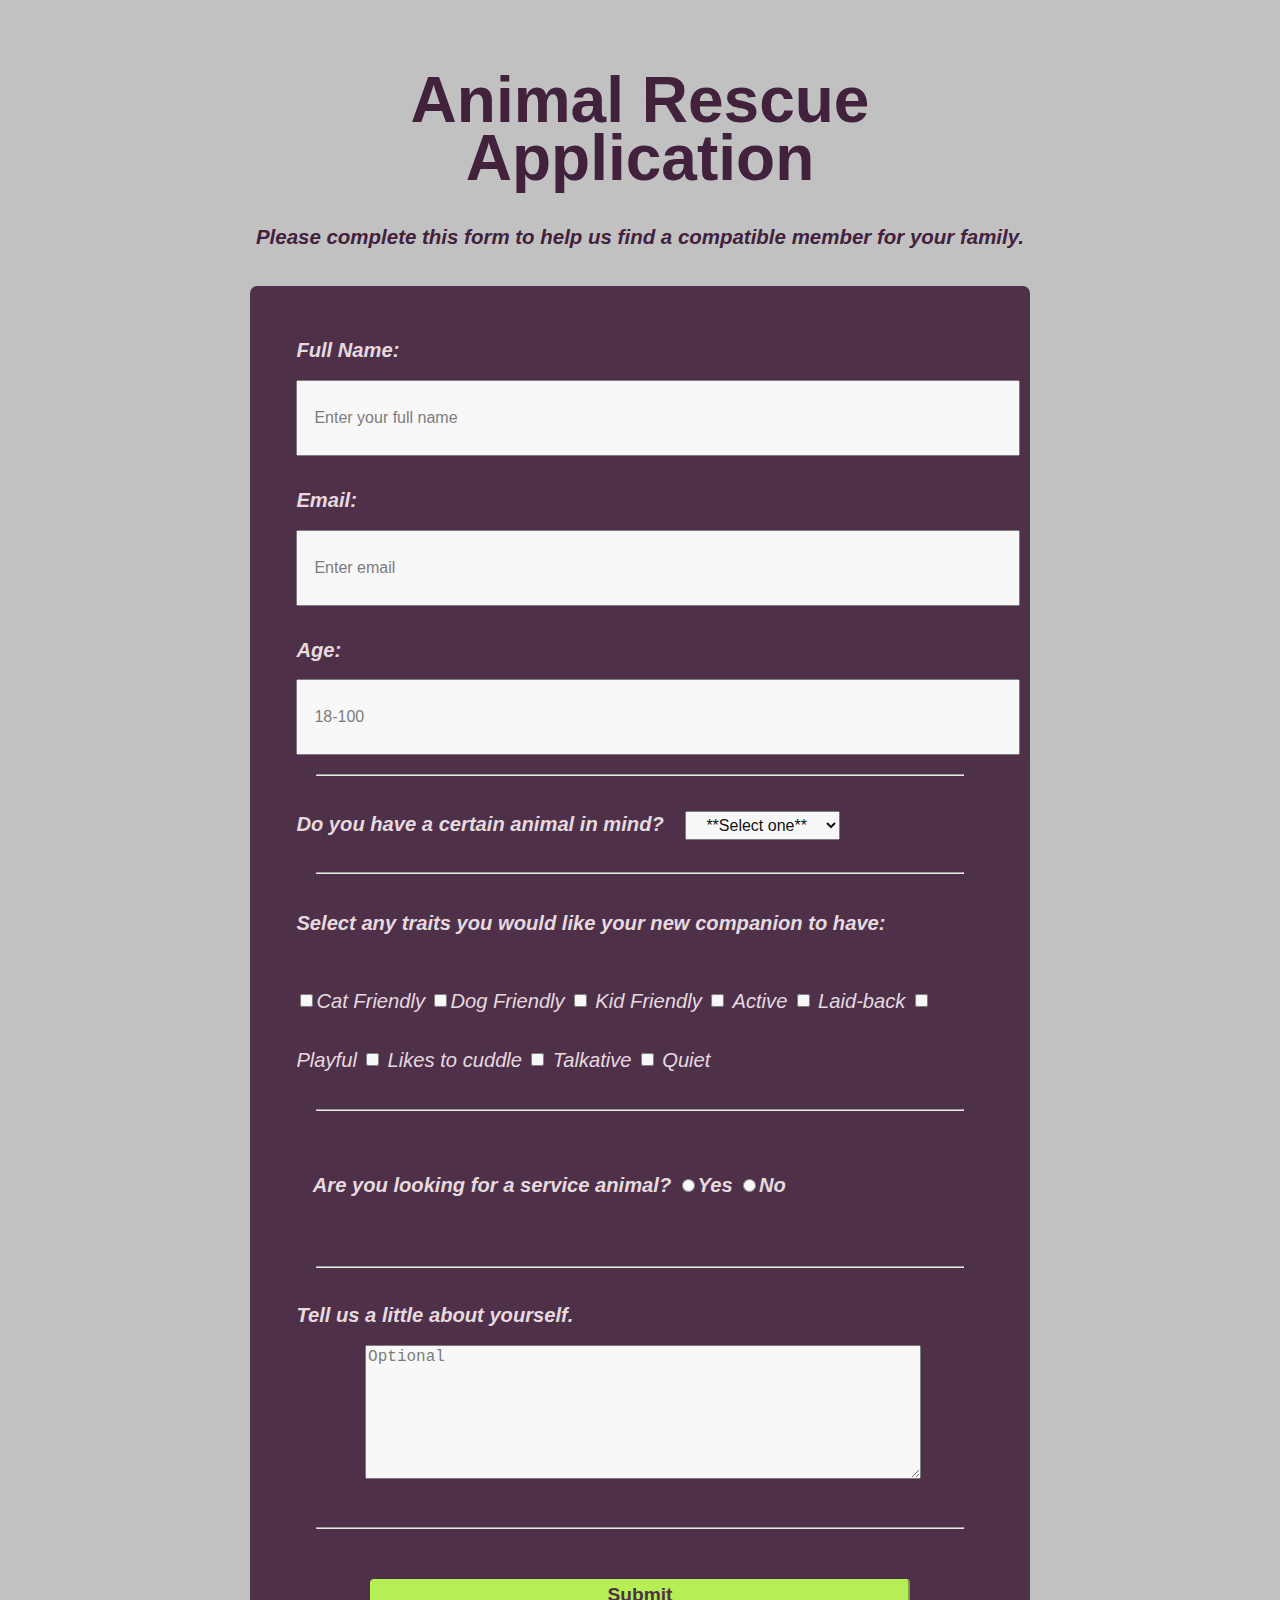
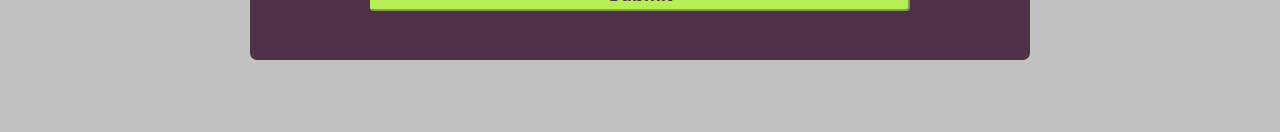
==== index.html @ a6e43615 "initial commit" ====
<!DOCTYPE html>
<html lang="en">

<head>
  <meta charset="UTF-8">
  <title>Animal Rescue Application</title>
  <link rel="stylesheet" href="styles.css"/>
</head>

  <body>
     <div class="form_body">
    <h1 id="title">Animal Rescue Application</h1>
    <p id="description">Please complete this form to help us find a compatible member for your family.</p>

  
  <form id="survey-form">
<fieldset> 
   <label id="name-label">Full Name:</label>
   <input id="name" type="text" placeholder="Enter your full name"required class="form-control"/> 

  <div>  <label id="email-label">Email: </label>
    <input id="email" type="email" placeholder="Enter email" required class="form-control"/> </div>

  <div> <label id="number-label">Age: </label>
   <input id="number" type="number" min="18" max="100" placeholder="18-100"required class="form-control"/></div>
   <hr> 

  <div> <label class="drop-question" for="dropdown">Do you have a certain animal in mind? <select id="dropdown">
     <option value="">**Select one**</option>
     <option value="cat">Cat</option>
     <option value="dog">Dog</option>
     <option value="either">Either</option>
   </select> </label></div>
   <hr>

<p class="checkbox-question">Select any traits you would like your new companion to have:</p>
  <input type="checkbox" value="cat-friendly" id="cat-friendly"/><label for="cat-friendly">Cat Friendly</label>
   <input type="checkbox" value="dog-friendly" id="dog-friendly"/><label for="dog-friendly">Dog Friendly</label>
   <input type="checkbox" value="kid-friendly"/> <label for="kid-friendly">Kid Friendly</label>
   <input type="checkbox" value="active"/> <label>Active</label>
   <input type="checkbox" value="laid-back"/> <label>Laid-back</label>
    <input type="checkbox" value="playful"/> <label>Playful</label>
    <input type="checkbox" value="cuddle"/> <label>Likes to cuddle</label>
  <input type="checkbox" value="talkative"/> <label>Talkative</label>
  <input type="checkbox" value="quiet"/> <label>Quiet</label>
  <hr>

<fieldset> 
<p class="radio-question">Are you looking for a service animal?</p>
   <label for="yes"> <input type="radio" id="service_animal_yes" name="service_animal" value="service_animal_yes"/>Yes</label>
   <label for="no"><input type="radio" id="service_animal_no" name="service_animal" value="service_animal_no"/>No</label>
</fieldset>
<hr>

   <label class="about-question" for="about">Tell us a little about yourself.<textarea id="about" placeholder="Optional"></textarea></label>
   <hr>
</fieldset>
<input type="submit" id="submit" value="Submit"/>
  </form>
  </div>
  </body>
</html>
---- styles.css ----
body{
    padding:20px;  
   background-image:url(https://cdn.pixabay.com/photo/2021/07/21/08/33/lavenders-6482579_1280.jpg), linear-gradient(#C2C1C2,#C2C1C2); 
   background-blend-mode:overlay;
   background-size:cover; 
  font-size:1.2em;
  font-family:sans-serif; 
  margin:0;
  line-height:3em;
  color:#EADDE1;
  }
  
  #title{
    color:#42213D;  
    font-size:4rem;
    margin-bottom:0.25em;
  }
  
  #description{
    color:#42213D;
    font-weight:bold;
    font-style:italic;
    font-size:1.28rem;
  }
  
  .form_body{
    display:block;  
    max-width:780px;
    margin: 3.25rem auto 3.25rem auto;
  }
  
  form{
    background-color:#42213D;
    padding:30px;  
    border-radius:0.45rem;
    opacity:90%;
  }
  
  .form-control{
    display:block;
    width:100%;
    height:2.5rem;
    padding:1em;
    font-size:1rem;
    margin-bottom:1em;
  }
  
  fieldset{
    border:none;
  }
  
  hr{
    margin:1em;
  }
  
  h1,p{
    text-align:center;
    font-weight:bold;
  }
  
  
  
  label,.checkbox-question,.drop-question,.radio-question, .about-question{
    text-align:left;
    font-style:italic;  
    font-size:1.05em;
    font-weight:bold;
  }
  
  #dropdown{
    font-size:1rem;
    padding:0.25em 1em;
    margin-left:1em;
  }
  
  .radio-question{
    display:inline-block;
  }
  
  input[type="checkbox"] + label{
    display:inline-block;  
    vertical-align:middle;
    font-weight:normal;
  }
  
  input[type=checkbox]:hover {
      box-shadow:0px 0px 10px #B386A5;
  }
  
  textarea{
    display:block;
    height:8em;
    width:80%; 
    font-size:1rem;
    margin-left:10%;
    margin-bottom:3em;
  }
  
  input[type="submit"]{
    display:block;
    width: 75%;
    height:2rem;
    margin:1em auto;
    background:#B5F44A;
    border-color:#B5F44A;
    border-radius:.25rem;
    color:#42213D;
    font-weight:bold;
    font-size:1em;
    text-align:center;
    cursor:pointer;
  }
  
  input[type=submit]:hover {
      box-shadow:0px 0px 10px #B386A5;
  }
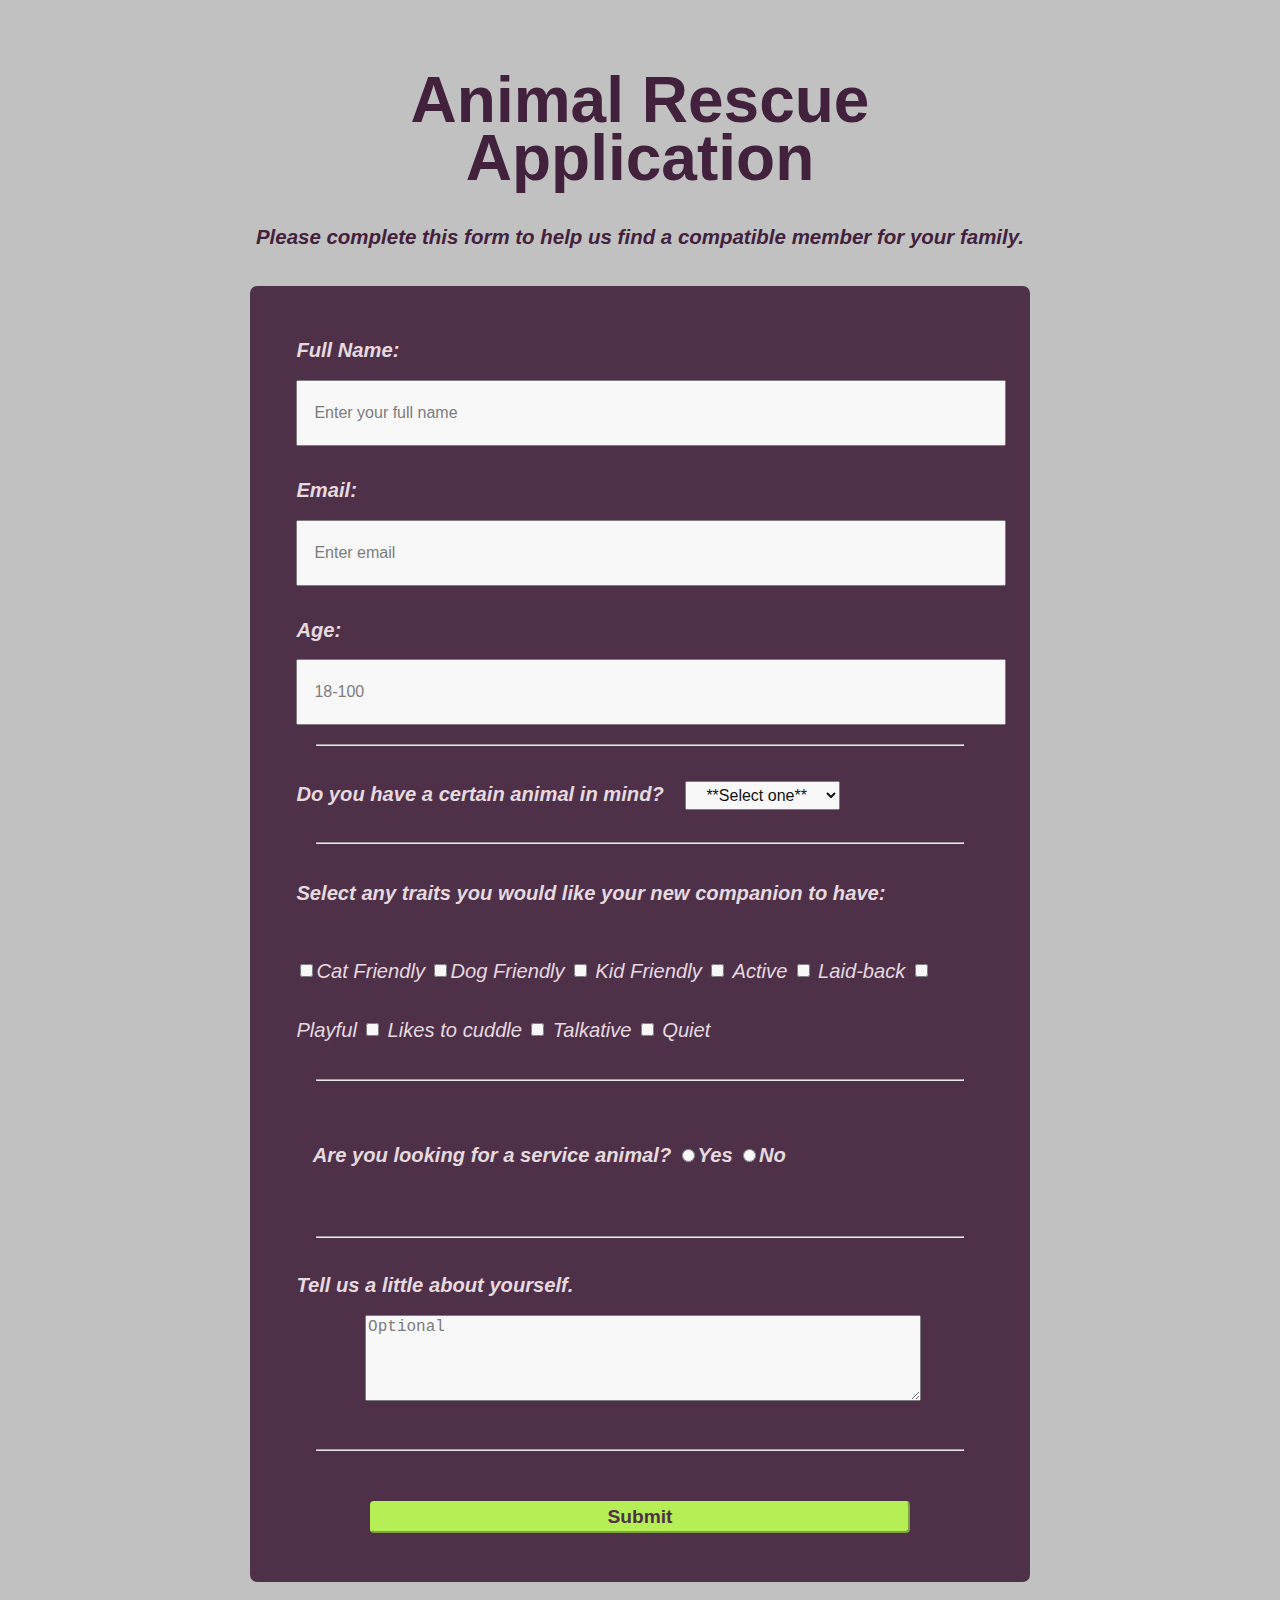
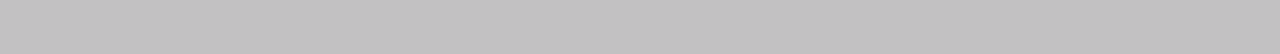
==== commit 246e302c: "Added media element to CSS" ====
--- a/index.html
+++ b/index.html
@@ -2,61 +2,72 @@
 <html lang="en">
 
 <head>
-  <meta charset="UTF-8">
-  <title>Animal Rescue Application</title>
-  <link rel="stylesheet" href="styles.css"/>
+    <meta charset="UTF-8">
+    <title>Animal Rescue Application</title>
+    <meta name="viewport" content="width=device-width, initial-scale=1, maximum-scale=1, user-scale=0">
+    <link rel="stylesheet" href="styles.css" />
 </head>
 
-  <body>
-     <div class="form_body">
-    <h1 id="title">Animal Rescue Application</h1>
-    <p id="description">Please complete this form to help us find a compatible member for your family.</p>
+<body>
+    <div class="form_body">
+        <h1 id="title">Animal Rescue Application</h1>
+        <p id="description">Please complete this form to help us find a compatible member for your family.</p>
 
-  
-  <form id="survey-form">
-<fieldset> 
-   <label id="name-label">Full Name:</label>
-   <input id="name" type="text" placeholder="Enter your full name"required class="form-control"/> 
 
-  <div>  <label id="email-label">Email: </label>
-    <input id="email" type="email" placeholder="Enter email" required class="form-control"/> </div>
+        <form id="survey-form">
+            <fieldset>
+                <label id="name-label">Full Name:</label>
+                <input id="name" type="text" placeholder="Enter your full name" required class="form-control" />
 
-  <div> <label id="number-label">Age: </label>
-   <input id="number" type="number" min="18" max="100" placeholder="18-100"required class="form-control"/></div>
-   <hr> 
+                <div> <label id="email-label">Email: </label>
+                    <input id="email" type="email" placeholder="Enter email" required class="form-control" />
+                </div>
 
-  <div> <label class="drop-question" for="dropdown">Do you have a certain animal in mind? <select id="dropdown">
-     <option value="">**Select one**</option>
-     <option value="cat">Cat</option>
-     <option value="dog">Dog</option>
-     <option value="either">Either</option>
-   </select> </label></div>
-   <hr>
+                <div> <label id="number-label">Age: </label>
+                    <input id="number" type="number" min="18" max="100" placeholder="18-100" required
+                        class="form-control" />
+                </div>
+                <hr>
 
-<p class="checkbox-question">Select any traits you would like your new companion to have:</p>
-  <input type="checkbox" value="cat-friendly" id="cat-friendly"/><label for="cat-friendly">Cat Friendly</label>
-   <input type="checkbox" value="dog-friendly" id="dog-friendly"/><label for="dog-friendly">Dog Friendly</label>
-   <input type="checkbox" value="kid-friendly"/> <label for="kid-friendly">Kid Friendly</label>
-   <input type="checkbox" value="active"/> <label>Active</label>
-   <input type="checkbox" value="laid-back"/> <label>Laid-back</label>
-    <input type="checkbox" value="playful"/> <label>Playful</label>
-    <input type="checkbox" value="cuddle"/> <label>Likes to cuddle</label>
-  <input type="checkbox" value="talkative"/> <label>Talkative</label>
-  <input type="checkbox" value="quiet"/> <label>Quiet</label>
-  <hr>
+                <div> <label class="drop-question" for="dropdown">Do you have a certain animal in mind? <select
+                            id="dropdown">
+                            <option value="">**Select one**</option>
+                            <option value="cat">Cat</option>
+                            <option value="dog">Dog</option>
+                            <option value="either">Either</option>
+                        </select> </label></div>
+                <hr>
 
-<fieldset> 
-<p class="radio-question">Are you looking for a service animal?</p>
-   <label for="yes"> <input type="radio" id="service_animal_yes" name="service_animal" value="service_animal_yes"/>Yes</label>
-   <label for="no"><input type="radio" id="service_animal_no" name="service_animal" value="service_animal_no"/>No</label>
-</fieldset>
-<hr>
+                <p class="checkbox-question">Select any traits you would like your new companion to have:</p>
+                <input type="checkbox" value="cat-friendly" id="cat-friendly" /><label for="cat-friendly">Cat
+                    Friendly</label>
+                <input type="checkbox" value="dog-friendly" id="dog-friendly" /><label for="dog-friendly">Dog
+                    Friendly</label>
+                <input type="checkbox" value="kid-friendly" /> <label for="kid-friendly">Kid Friendly</label>
+                <input type="checkbox" value="active" /> <label>Active</label>
+                <input type="checkbox" value="laid-back" /> <label>Laid-back</label>
+                <input type="checkbox" value="playful" /> <label>Playful</label>
+                <input type="checkbox" value="cuddle" /> <label>Likes to cuddle</label>
+                <input type="checkbox" value="talkative" /> <label>Talkative</label>
+                <input type="checkbox" value="quiet" /> <label>Quiet</label>
+                <hr>
 
-   <label class="about-question" for="about">Tell us a little about yourself.<textarea id="about" placeholder="Optional"></textarea></label>
-   <hr>
-</fieldset>
-<input type="submit" id="submit" value="Submit"/>
-  </form>
-  </div>
-  </body>
-</html>
+                <fieldset>
+                    <p class="radio-question">Are you looking for a service animal?</p>
+                    <label for="yes"> <input type="radio" id="service_animal_yes" name="service_animal"
+                            value="service_animal_yes" />Yes</label>
+                    <label for="no"><input type="radio" id="service_animal_no" name="service_animal"
+                            value="service_animal_no" />No</label>
+                </fieldset>
+                <hr>
+
+                <label class="about-question" for="about">Tell us a little about yourself.<textarea id="about"
+                        placeholder="Optional"></textarea></label>
+                <hr>
+            </fieldset>
+            <input type="submit" id="submit" value="Submit" />
+        </form>
+    </div>
+</body>
+
+</html>--- a/styles.css
+++ b/styles.css
@@ -1,116 +1,125 @@
-body{
-    padding:20px;  
-   background-image:url(https://cdn.pixabay.com/photo/2021/07/21/08/33/lavenders-6482579_1280.jpg), linear-gradient(#C2C1C2,#C2C1C2); 
-   background-blend-mode:overlay;
-   background-size:cover; 
-  font-size:1.2em;
-  font-family:sans-serif; 
-  margin:0;
-  line-height:3em;
-  color:#EADDE1;
-  }
-  
-  #title{
-    color:#42213D;  
-    font-size:4rem;
-    margin-bottom:0.25em;
-  }
-  
-  #description{
-    color:#42213D;
-    font-weight:bold;
-    font-style:italic;
-    font-size:1.28rem;
-  }
-  
-  .form_body{
-    display:block;  
-    max-width:780px;
+body {
+    padding: 20px;
+    background-image: url(https://cdn.pixabay.com/photo/2021/07/21/08/33/lavenders-6482579_1280.jpg), linear-gradient(#C2C1C2, #C2C1C2);
+    background-blend-mode: overlay;
+    background-size: cover;
+    font-size: 1.2em;
+    font-family: sans-serif;
+    margin: 0;
+    line-height: 3em;
+    color: #EADDE1;
+}
+
+#title {
+    color: #42213D;
+    font-size: 4rem;
+    margin-bottom: 0.25em;
+}
+
+#description {
+    color: #42213D;
+    font-weight: bold;
+    font-style: italic;
+    font-size: 1.28rem;
+}
+
+.form_body {
+    display: block;
+    max-width: 780px;
     margin: 3.25rem auto 3.25rem auto;
-  }
-  
-  form{
-    background-color:#42213D;
-    padding:30px;  
-    border-radius:0.45rem;
-    opacity:90%;
-  }
-  
-  .form-control{
-    display:block;
-    width:100%;
-    height:2.5rem;
-    padding:1em;
-    font-size:1rem;
-    margin-bottom:1em;
-  }
-  
-  fieldset{
-    border:none;
-  }
-  
-  hr{
-    margin:1em;
-  }
-  
-  h1,p{
-    text-align:center;
-    font-weight:bold;
-  }
-  
-  
-  
-  label,.checkbox-question,.drop-question,.radio-question, .about-question{
-    text-align:left;
-    font-style:italic;  
-    font-size:1.05em;
-    font-weight:bold;
-  }
-  
-  #dropdown{
-    font-size:1rem;
-    padding:0.25em 1em;
-    margin-left:1em;
-  }
-  
-  .radio-question{
-    display:inline-block;
-  }
-  
-  input[type="checkbox"] + label{
-    display:inline-block;  
-    vertical-align:middle;
-    font-weight:normal;
-  }
-  
-  input[type=checkbox]:hover {
-      box-shadow:0px 0px 10px #B386A5;
-  }
-  
-  textarea{
-    display:block;
-    height:8em;
-    width:80%; 
-    font-size:1rem;
-    margin-left:10%;
-    margin-bottom:3em;
-  }
-  
-  input[type="submit"]{
-    display:block;
+}
+
+form {
+    background-color: #42213D;
+    padding: 30px;
+    border-radius: 0.45rem;
+    opacity: 90%;
+}
+
+.form-control {
+    display: block;
+    width: 100%;
+    height: 2.375rem;
+    padding-left: 1em;
+    font-size: 1rem;
+    margin-bottom: 1em;
+}
+
+@media {
+    .form-control {
+        height: 60px;
+    }
+}
+
+fieldset {
+    border: none;
+}
+
+hr {
+    margin: 1em;
+}
+
+h1,
+p {
+    text-align: center;
+    font-weight: bold;
+}
+
+label,
+.checkbox-question,
+.drop-question,
+.radio-question,
+.about-question {
+    text-align: left;
+    font-style: italic;
+    font-size: 1.05em;
+    font-weight: bold;
+}
+
+#dropdown {
+    font-size: 1rem;
+    padding: 0.25em 1em;
+    margin-left: 1em;
+}
+
+.radio-question {
+    display: inline-block;
+}
+
+input[type="checkbox"]+label {
+    display: inline-block;
+    vertical-align: middle;
+    font-weight: normal;
+}
+
+input[type=checkbox]:hover {
+    box-shadow: 0px 0px 10px #B386A5;
+}
+
+textarea {
+    display: block;
+    height: 5em;
+    width: 80%;
+    font-size: 1rem;
+    margin-left: 10%;
+    margin-bottom: 3em;
+}
+
+input[type="submit"] {
+    display: block;
     width: 75%;
-    height:2rem;
-    margin:1em auto;
-    background:#B5F44A;
-    border-color:#B5F44A;
-    border-radius:.25rem;
-    color:#42213D;
-    font-weight:bold;
-    font-size:1em;
-    text-align:center;
-    cursor:pointer;
-  }
-  
-  input[type=submit]:hover {
-      box-shadow:0px 0px 10px #B386A5;
-  }+    height: 2rem;
+    margin: 1em auto;
+    background: #B5F44A;
+    border-color: #B5F44A;
+    border-radius: .25rem;
+    color: #42213D;
+    font-weight: bold;
+    font-size: 1em;
+    text-align: center;
+    cursor: pointer;
+}
+
+input[type=submit]:hover {
+    box-shadow: 0px 0px 10px #B386A5;
+}